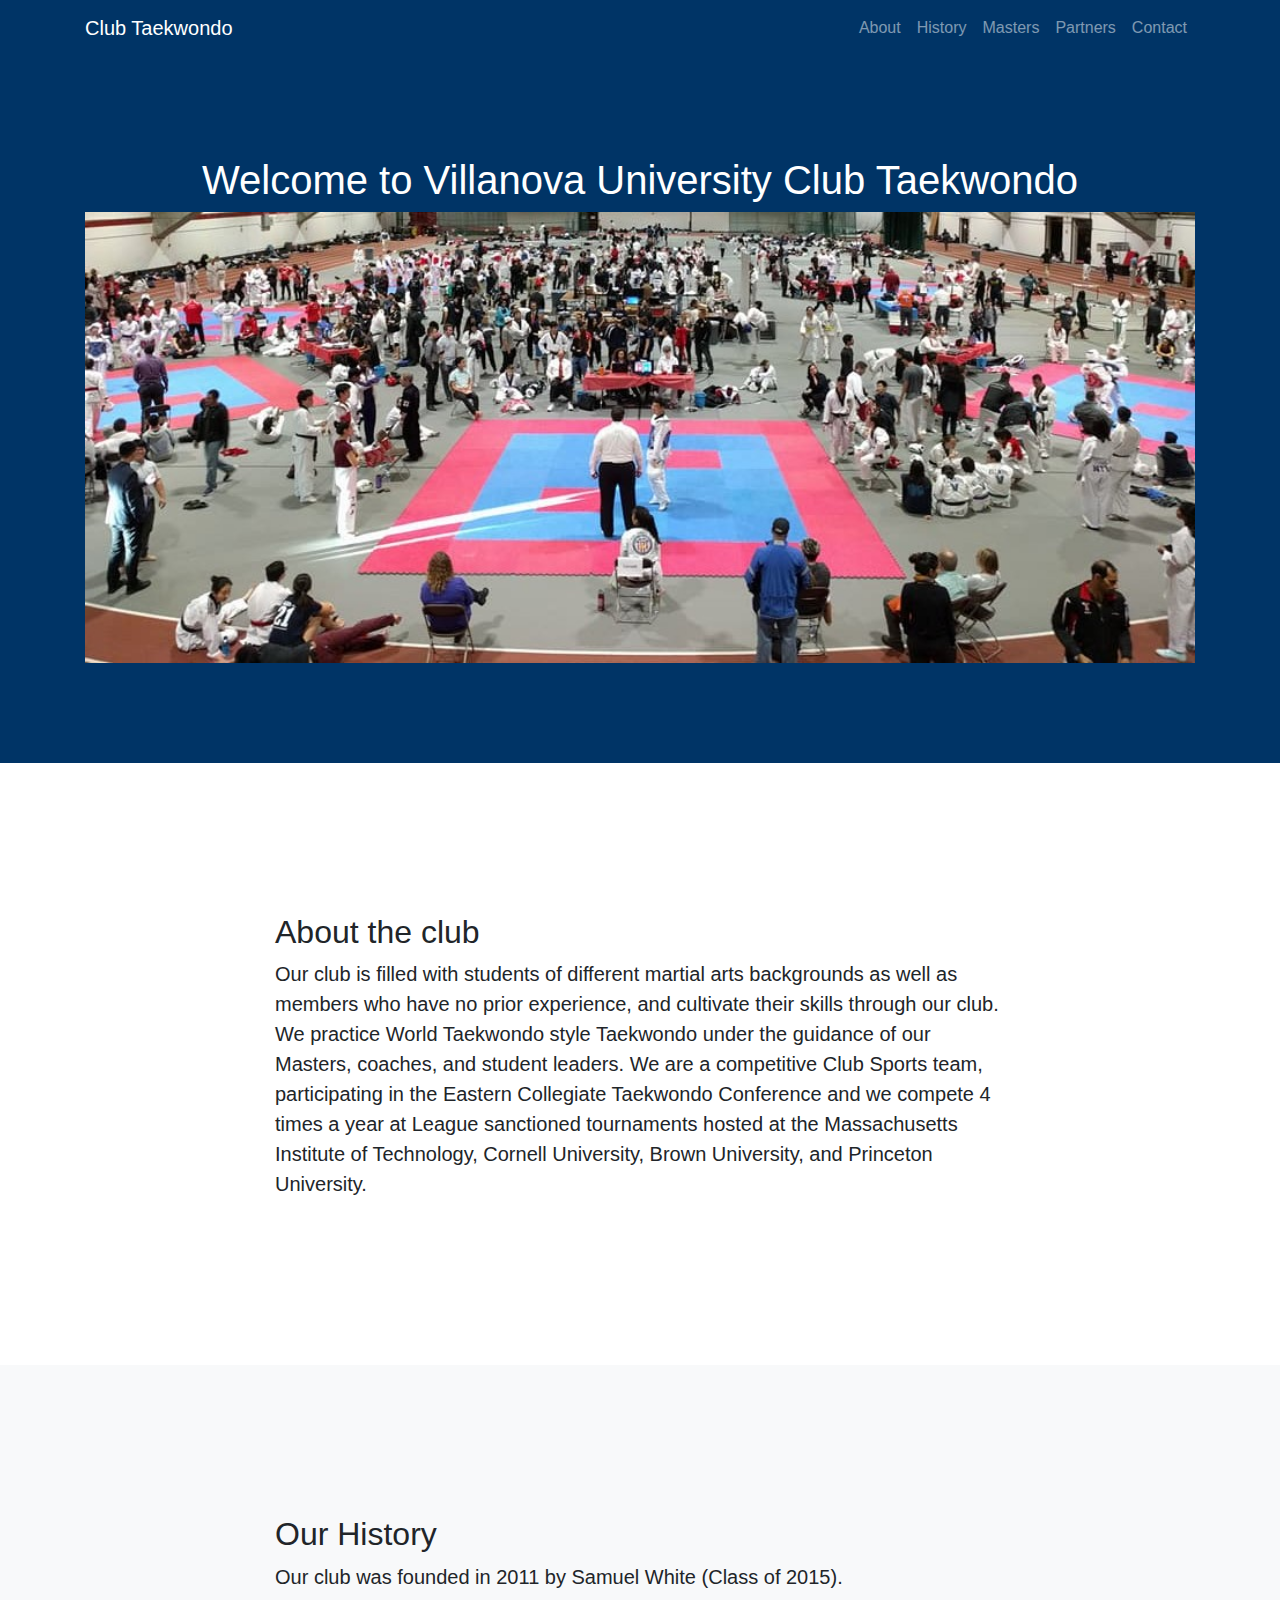
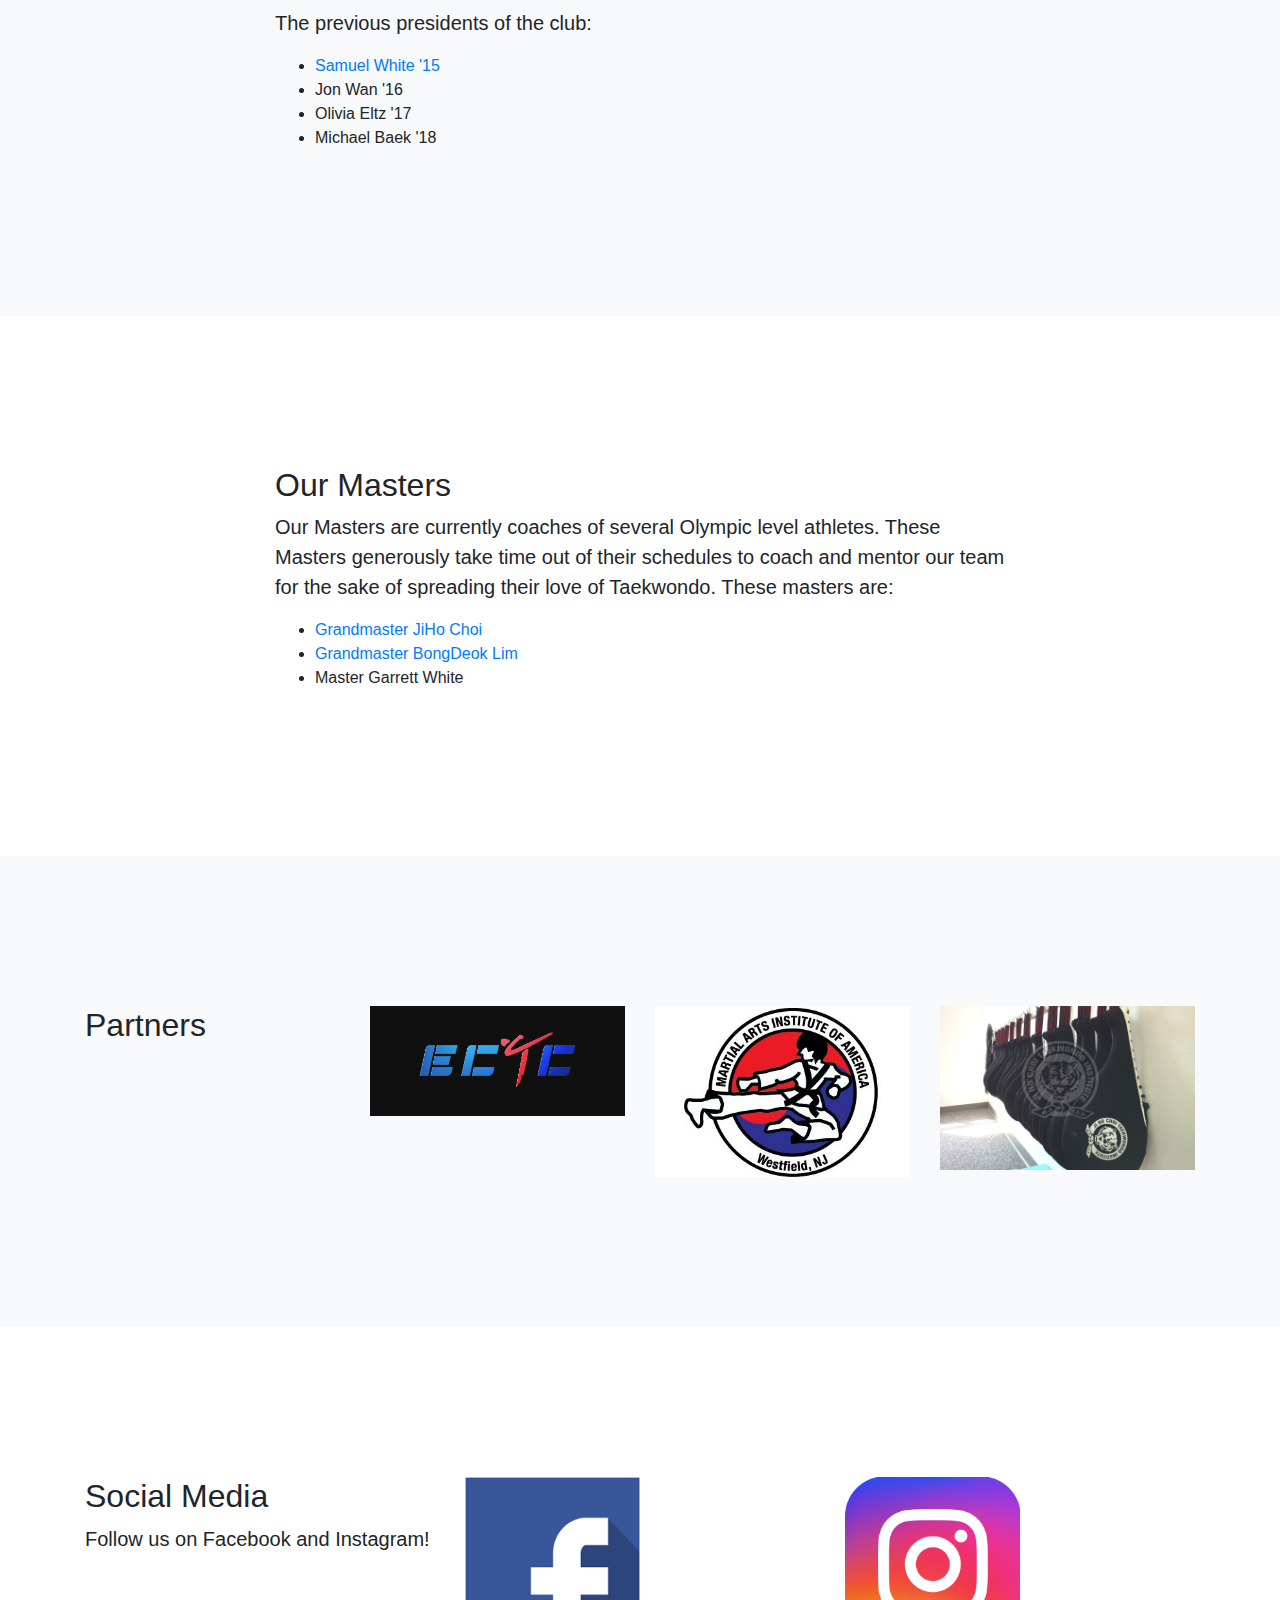
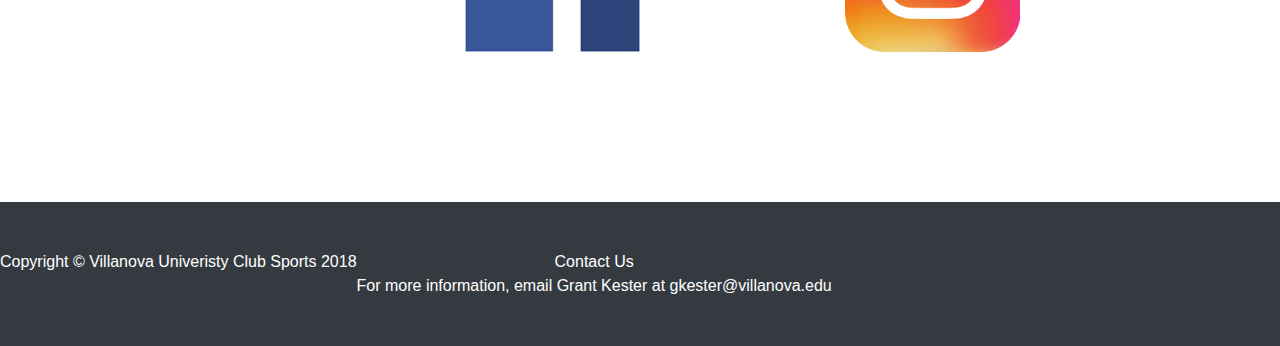
==== index.html @ 2a23a70b "pages try 2" ====
<!DOCTYPE html>
<html lang="en">

  <head>

    <meta charset="utf-8">
    <meta name="viewport" content="width=device-width, initial-scale=1, shrink-to-fit=no">
    <meta name="description" content="">
    <meta name="author" content="">

    <title>Villanova Taekwondo</title>

    <!-- Bootstrap core CSS -->
    <link href="vendor/bootstrap/css/bootstrap.min.css" rel="stylesheet">

    <!-- Custom styles for this template -->
    <link href="css/scrolling-nav.css" rel="stylesheet">

    <!-- Favicon -->
    <link rel="shortcut icon" type="image/x-icon" href="assets/favicon.ico">

  </head>

  <body id="page-top">

    <!-- Navigation -->
    <nav class="navbar navbar-expand-lg navbar-dark fixed-top novacolor" id="mainNav">
      <div class="container">
        <a class="navbar-brand js-scroll-trigger" href="#page-top">Club Taekwondo</a>
        <button class="navbar-toggler" type="button" data-toggle="collapse" data-target="#navbarResponsive" aria-controls="navbarResponsive" aria-expanded="false" aria-label="Toggle navigation">
          <span class="navbar-toggler-icon"></span>
        </button>
        <div class="collapse navbar-collapse" id="navbarResponsive">
          <ul class="navbar-nav ml-auto">
            <li class="nav-item">
              <a class="nav-link js-scroll-trigger" href="#about">About</a>
            </li>
            <li class="nav-item">
              <a class="nav-link js-scroll-trigger" href="#History">History</a>
            </li>
            <li class="nav-item">
              <a class="nav-link js-scroll-trigger" href="#Masters">Masters</a>
            </li>
            <li class="nav-item">
              <a class="nav-link js-scroll-trigger" href="#Partners">Partners</a>
            </li>
            <li class="nav-item">
              <a class="nav-link js-scroll-trigger" href="#contact">Contact</a>
            </li>
          </ul>
        </div>
      </div>
    </nav>

    <header class="novacolor">
      <div class="container text-center novacolor">
        <h1>Welcome to Villanova University Club Taekwondo</h1>
        <img src="assets/competition-sky-shrunk.jpg" alt="Villanova's competitive martial arts club" style="width:100%">
      </div>
    </header>

    <section id="about">
      <div class="container">
        <div class="row">
          <div class="col-lg-8 mx-auto">
            <h2>About the club</h2>
            <p class="lead">Our club is filled with students of different martial arts backgrounds as well as 
              members who have no prior experience, and cultivate their skills through our club. We practice 
              World Taekwondo style Taekwondo under the guidance of our Masters, coaches, and student leaders.
              We are a competitive Club Sports team, participating in the Eastern Collegiate Taekwondo 
              Conference and we compete 4 times a year at League sanctioned tournaments hosted 
              at the Massachusetts Institute of Technology, Cornell University, Brown University, 
              and Princeton University. </p>
          </div>
        </div>
      </div>
    </section>


    <section id="History" class="bg-light" >
        <div class="container">
          <div class="row">
            <div class="col-lg-8 mx-auto">
              <h2>Our History</h2>
              <p class="lead">Our club was founded in 2011 by Samuel White (Class of 2015). </p>
              <p class="lead">The previous presidents of the club:</p>
              <ul>
                <li><a href="http://samwhiteout.com/about-me/">Samuel White '15</a></li>
                <li>Jon Wan '16</li>
                <li>Olivia Eltz '17</li>
                <li>Michael Baek '18</li>
              </ul>
            </div>
          </div>
        </div>
      </section>


      <section id="Masters" >
          <div class="container">
            <div class="row">
              <div class="col-lg-8 mx-auto">
                <h2>Our Masters</h2>
                <p class="lead">Our Masters are currently coaches of several Olympic level athletes. These Masters generously take time out of their schedules to coach and mentor our team for the sake of spreading their love of Taekwondo. These masters are:</p>
                <ul>
                  <li><a href="https://jhc-tkd.com/about/">Grandmaster JiHo Choi</a></li>
                  <li><a href="https://www.maia-westfield.com/about-master-lim">Grandmaster BongDeok Lim</a></li>
                  <li>Master Garrett White</li>
                </ul>
              </div>
            </div>
          </div>
        </section>


    <section id="Partners" class="bg-light" >
      <div class="container">
        <div class="row">
          <div class="col">
            <h2>Partners</h2>
          </div>
          <div class="col"><a href="https://www.ectc-online.org/"><img src="assets/ectc-logo-black.png" alt="EASTERN COLLEGIATE TAEKWONDO CONFERENCE" style="width: 100%"></a></div>
          <div class="col"><a href="https://www.maia-westfield.com/"><img src="assets/maia-taekwondo.jpg" alt="MARTIAL ARTS INSTITUTE OF AMERICA - WESTFIELD" style="width: 100% "></a></div>
          <div class="col"><a href="https://jhc-tkd.com/"><img src="assets/jihochoi-logo.jpg" alt="jihochoi" style="width: 100%"></a></div>
        </div>
      </div>
    </section>

    <section id="contact">
      <div class="container">
        <div class="row">
          <div class="col">
            <h2>Social Media</h2>
            <p class="lead">Follow us on Facebook and Instagram!</p>

          </div>
          <div class="col"><a href="https://www.facebook.com/villanovataekwondo/"><img src="assets/fb-icon.png" alt="Facebook" style="width:50%"></a></div>
          <div class="col"><a href="https://www.instagram.com/villanovataekwondo/"><img src="assets/instagram-icon.png" alt="Instagram" style="width:50%"></a></div>

        </div>
      </div>
    </section>

    <!-- Footer -->
    <footer class="py-5 bg-dark">
      <div class="container-fluid">
        <div class="row">
          <div class="col-xs-4">

          </div>
          <div class="col-xs-4">
            <p class="m-0 text-center text-white">Copyright &copy; Villanova Univeristy Club Sports 2018</p>
          </div>
          <div class="col-xs-4">
            <p class="m-0 text-center text-white">Contact Us</p>
            <p class="m-0 text-center text-white">For more information, email Grant Kester at gkester@villanova.edu</p>
          </div>
        </div>
       
        
        
      </div>
      <!-- /.container -->
    </footer>

    <!-- Bootstrap core JavaScript -->
    <script src="vendor/jquery/jquery.min.js"></script>
    <script src="vendor/bootstrap/js/bootstrap.bundle.min.js"></script>

    <!-- Plugin JavaScript -->
    <script src="vendor/jquery-easing/jquery.easing.min.js"></script>

    <!-- Custom JavaScript for this theme -->
    <script src="js/scrolling-nav.js"></script>

  </body>

</html>
---- css/scrolling-nav.css ----
/*!
 * Start Bootstrap - Scrolling Nav (https://startbootstrap.com/template-overviews/scrolling-nav)
 * Copyright 2013-2017 Start Bootstrap
 * Licensed under MIT (https://github.com/BlackrockDigital/startbootstrap-scrolling-nav/blob/master/LICENSE)
 */

header {
  padding: 50px 0;
}

.novacolor{
  background-color: #003466;
  color: white;
}

@media (min-width: 992px) {
  header {
    padding: 156px 0 100px;
  }
}

section {
  padding: 150px 0;
}
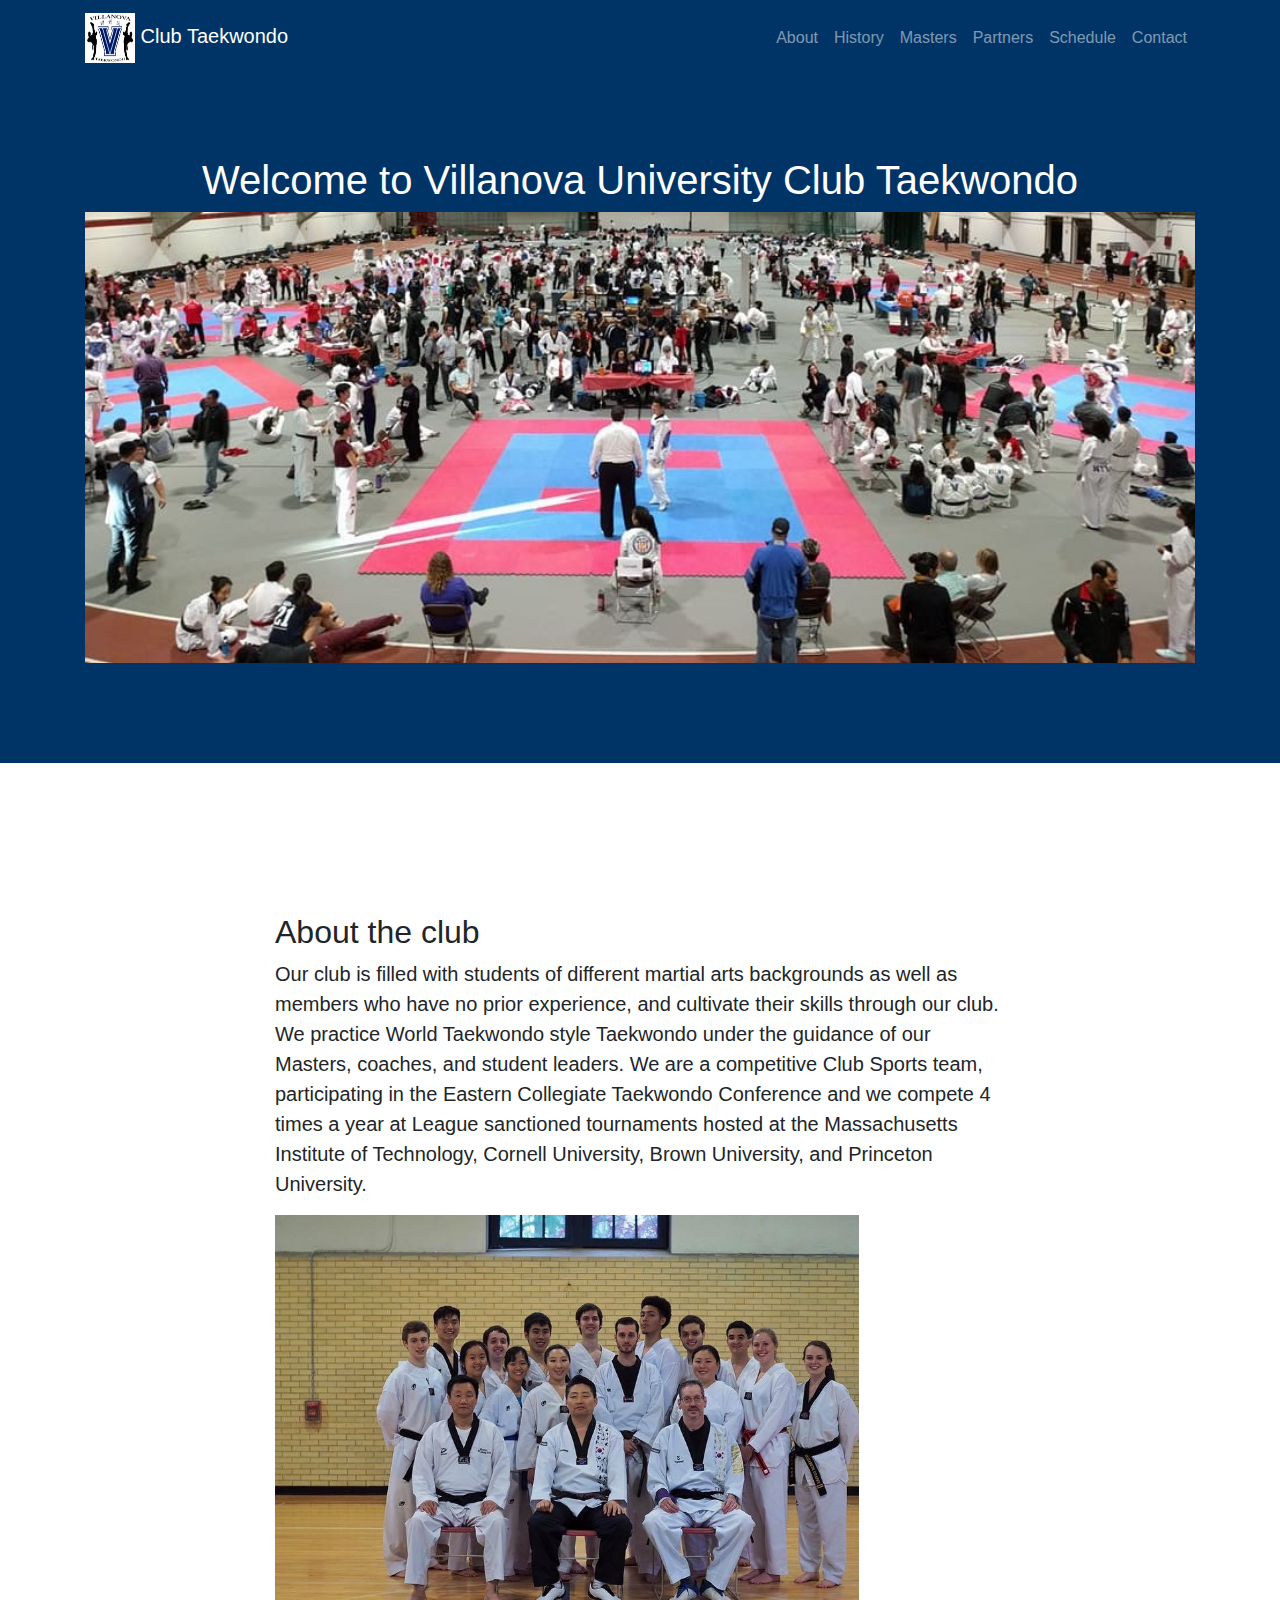
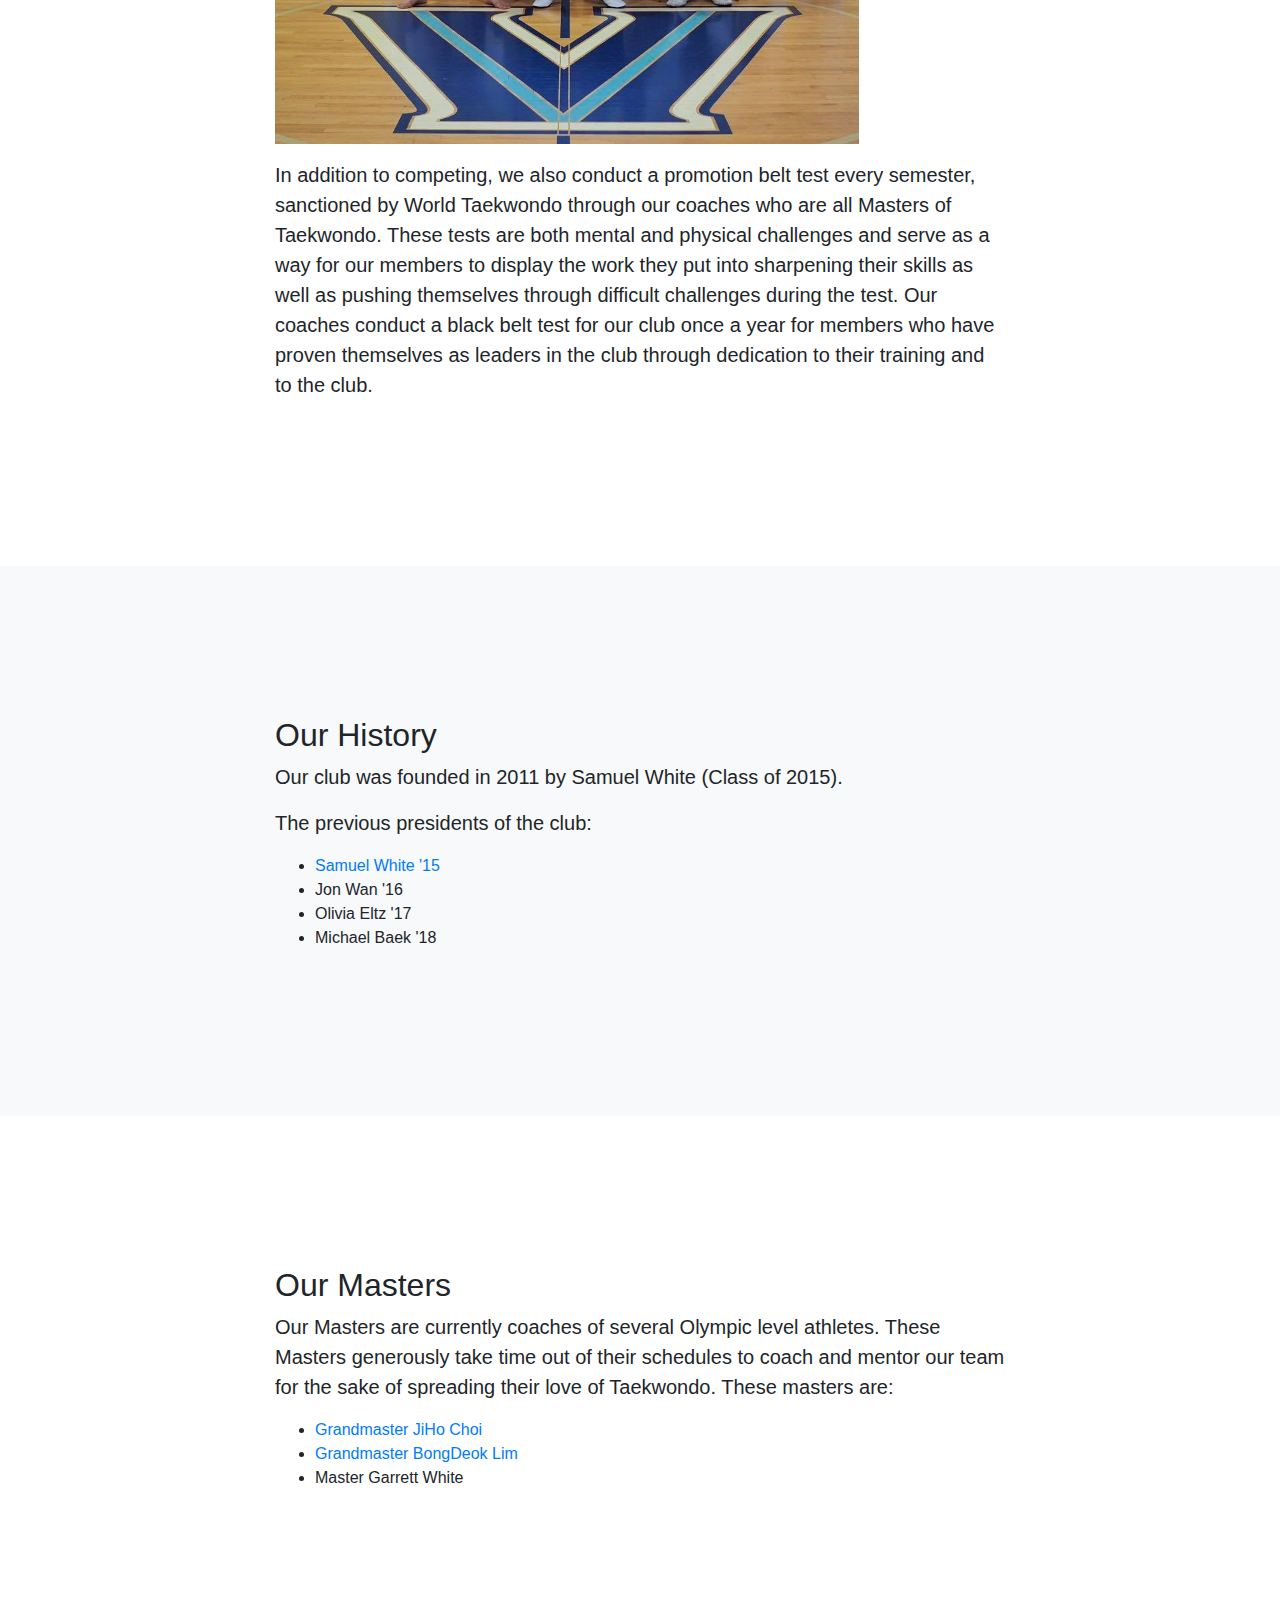
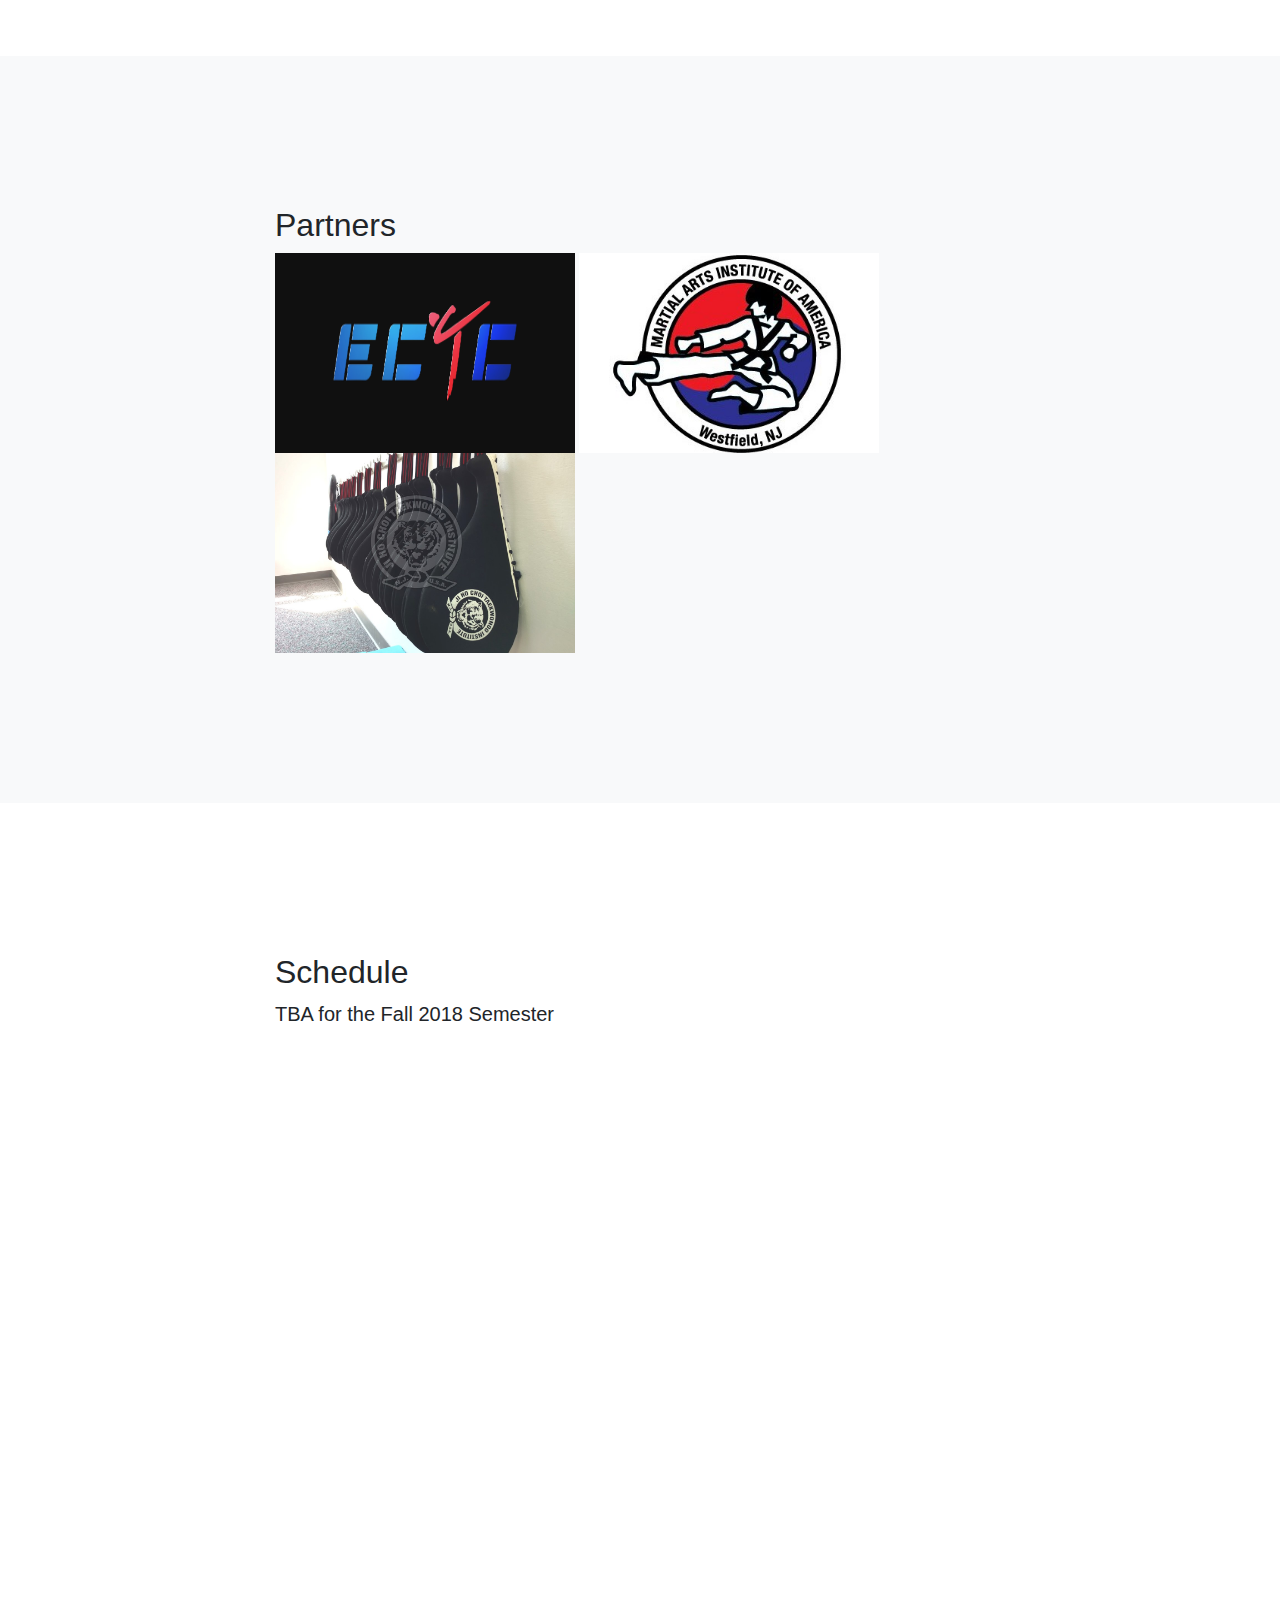
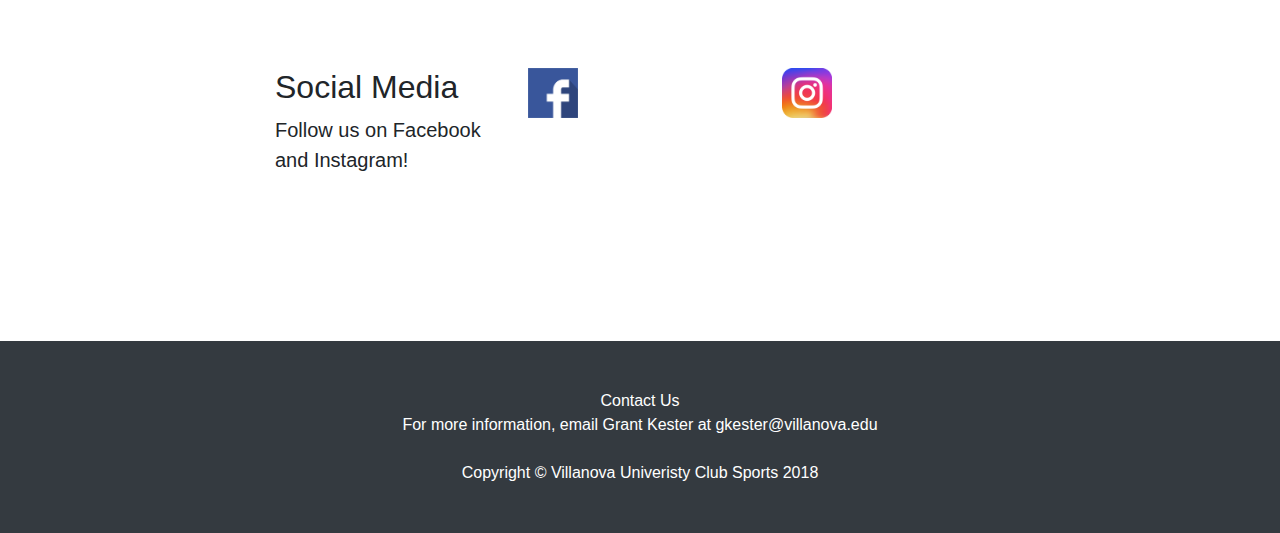
==== commit e42cc37b: "adjusted for mobile" ====
--- a/index.html
+++ b/index.html
@@ -26,7 +26,10 @@
     <!-- Navigation -->
     <nav class="navbar navbar-expand-lg navbar-dark fixed-top novacolor" id="mainNav">
       <div class="container">
-        <a class="navbar-brand js-scroll-trigger" href="#page-top">Club Taekwondo</a>
+        <a class="navbar-brand js-scroll-trigger" href="#page-top">
+          <img src="assets/vutkdlogo-full.png" alt="" height="50px" width="50px">
+          Club Taekwondo
+        </a>
         <button class="navbar-toggler" type="button" data-toggle="collapse" data-target="#navbarResponsive" aria-controls="navbarResponsive" aria-expanded="false" aria-label="Toggle navigation">
           <span class="navbar-toggler-icon"></span>
         </button>
@@ -43,6 +46,9 @@
             </li>
             <li class="nav-item">
               <a class="nav-link js-scroll-trigger" href="#Partners">Partners</a>
+            </li>
+            <li class="nav-item">
+              <a class="nav-link js-scroll-trigger" href="#schedule">Schedule</a>
             </li>
             <li class="nav-item">
               <a class="nav-link js-scroll-trigger" href="#contact">Contact</a>
@@ -71,6 +77,17 @@
               Conference and we compete 4 times a year at League sanctioned tournaments hosted 
               at the Massachusetts Institute of Technology, Cornell University, Brown University, 
               and Princeton University. </p>
+            <p>
+              <img src="assets/tkdbelttest-3masters.jpg" alt="" style="width:80%">
+            </p>
+            <p class="lead">
+              In addition to competing, we also conduct a promotion belt test every semester, sanctioned by World Taekwondo 
+              through our coaches who are all Masters of Taekwondo. These tests are both mental and physical challenges and 
+              serve as a way for our members to display the work they put into sharpening their skills as well as pushing 
+              themselves through difficult challenges during the test. Our coaches conduct a black belt test for our club 
+              once a year for members who have proven themselves as leaders in the club through dedication to their training 
+              and to the club.
+            </p>
           </div>
         </div>
       </div>
@@ -116,12 +133,34 @@
     <section id="Partners" class="bg-light" >
       <div class="container">
         <div class="row">
-          <div class="col">
+          <div class="col-lg-8 mx-auto">
             <h2>Partners</h2>
           </div>
-          <div class="col"><a href="https://www.ectc-online.org/"><img src="assets/ectc-logo-black.png" alt="EASTERN COLLEGIATE TAEKWONDO CONFERENCE" style="width: 100%"></a></div>
-          <div class="col"><a href="https://www.maia-westfield.com/"><img src="assets/maia-taekwondo.jpg" alt="MARTIAL ARTS INSTITUTE OF AMERICA - WESTFIELD" style="width: 100% "></a></div>
-          <div class="col"><a href="https://jhc-tkd.com/"><img src="assets/jihochoi-logo.jpg" alt="jihochoi" style="width: 100%"></a></div>
+          <div class="col-lg-8 mx-auto">
+            <a href="https://www.ectc-online.org/"><img src="assets/ectc-logo-black.png" alt="EASTERN COLLEGIATE TAEKWONDO CONFERENCE" style="width: 300px; height:200px"></a>
+            <a href="https://www.maia-westfield.com/"><img src="assets/maia-taekwondo.jpg" alt="MARTIAL ARTS INSTITUTE OF AMERICA - WESTFIELD" style="width: 300px; height:200px "></a>
+            <a href="https://jhc-tkd.com/"><img src="assets/jihochoi-logo.jpg" alt="jihochoi" style="width: 300px; height:200px"></a>  
+          </div>
+        </div>
+      </div>
+    </section>
+
+    <section id="Schedule" >
+      <div class="container">
+        <div class="row">
+          <div class="col-lg-8 mx-auto">
+            <h2>Schedule</h2>
+            <p class="lead">TBA for the Fall 2018 Semester</p>
+            <p>
+              <iframe src="https://calendar.google.com/calendar/embed?src=villanovataekwondo%40gmail.com&ctz=America%2FNew_York"
+                style="border: 3"
+                width="100%"
+                height="300px"
+                frameborder="0"
+                scrolling="no">
+              </iframe>
+            </p>
+          </div>
         </div>
       </div>
     </section>
@@ -129,14 +168,17 @@
     <section id="contact">
       <div class="container">
         <div class="row">
-          <div class="col">
-            <h2>Social Media</h2>
-            <p class="lead">Follow us on Facebook and Instagram!</p>
-
-          </div>
-          <div class="col"><a href="https://www.facebook.com/villanovataekwondo/"><img src="assets/fb-icon.png" alt="Facebook" style="width:50%"></a></div>
-          <div class="col"><a href="https://www.instagram.com/villanovataekwondo/"><img src="assets/instagram-icon.png" alt="Instagram" style="width:50%"></a></div>
-
+          <div class="col-lg-8 mx-auto">
+            <div class="row">
+                <div class="col">
+                    <h2>Social Media</h2>
+                    <p class="lead">Follow us on Facebook and Instagram!</p>
+                  </div>
+                  
+                  <div class="col"><a href="https://www.facebook.com/villanovataekwondo/"><img src="assets/fb-icon.png" alt="Facebook" style="width:50px;height:50px"></a></div>
+                  <div class="col"><a href="https://www.instagram.com/villanovataekwondo/"><img src="assets/instagram-icon.png" alt="Instagram" style="width:50px;height:50px"></a></div>        
+            </div>
+          </div>
         </div>
       </div>
     </section>
@@ -144,21 +186,10 @@
     <!-- Footer -->
     <footer class="py-5 bg-dark">
       <div class="container-fluid">
-        <div class="row">
-          <div class="col-xs-4">
-
-          </div>
-          <div class="col-xs-4">
+              <p class="m-0 text-center text-white">Contact Us</p>
+              <p class="m-0 text-center text-white">For more information, email Grant Kester at gkester@villanova.edu</p>
+              <br/>
             <p class="m-0 text-center text-white">Copyright &copy; Villanova Univeristy Club Sports 2018</p>
-          </div>
-          <div class="col-xs-4">
-            <p class="m-0 text-center text-white">Contact Us</p>
-            <p class="m-0 text-center text-white">For more information, email Grant Kester at gkester@villanova.edu</p>
-          </div>
-        </div>
-       
-        
-        
       </div>
       <!-- /.container -->
     </footer>
@@ -176,3 +207,5 @@
   </body>
 
 </html>
+
+
--- a/css/scrolling-nav.css
+++ b/css/scrolling-nav.css
@@ -5,7 +5,7 @@
  */
 
 header {
-  padding: 50px 0;
+  padding: 75px 0 25px;
 }
 
 .novacolor{
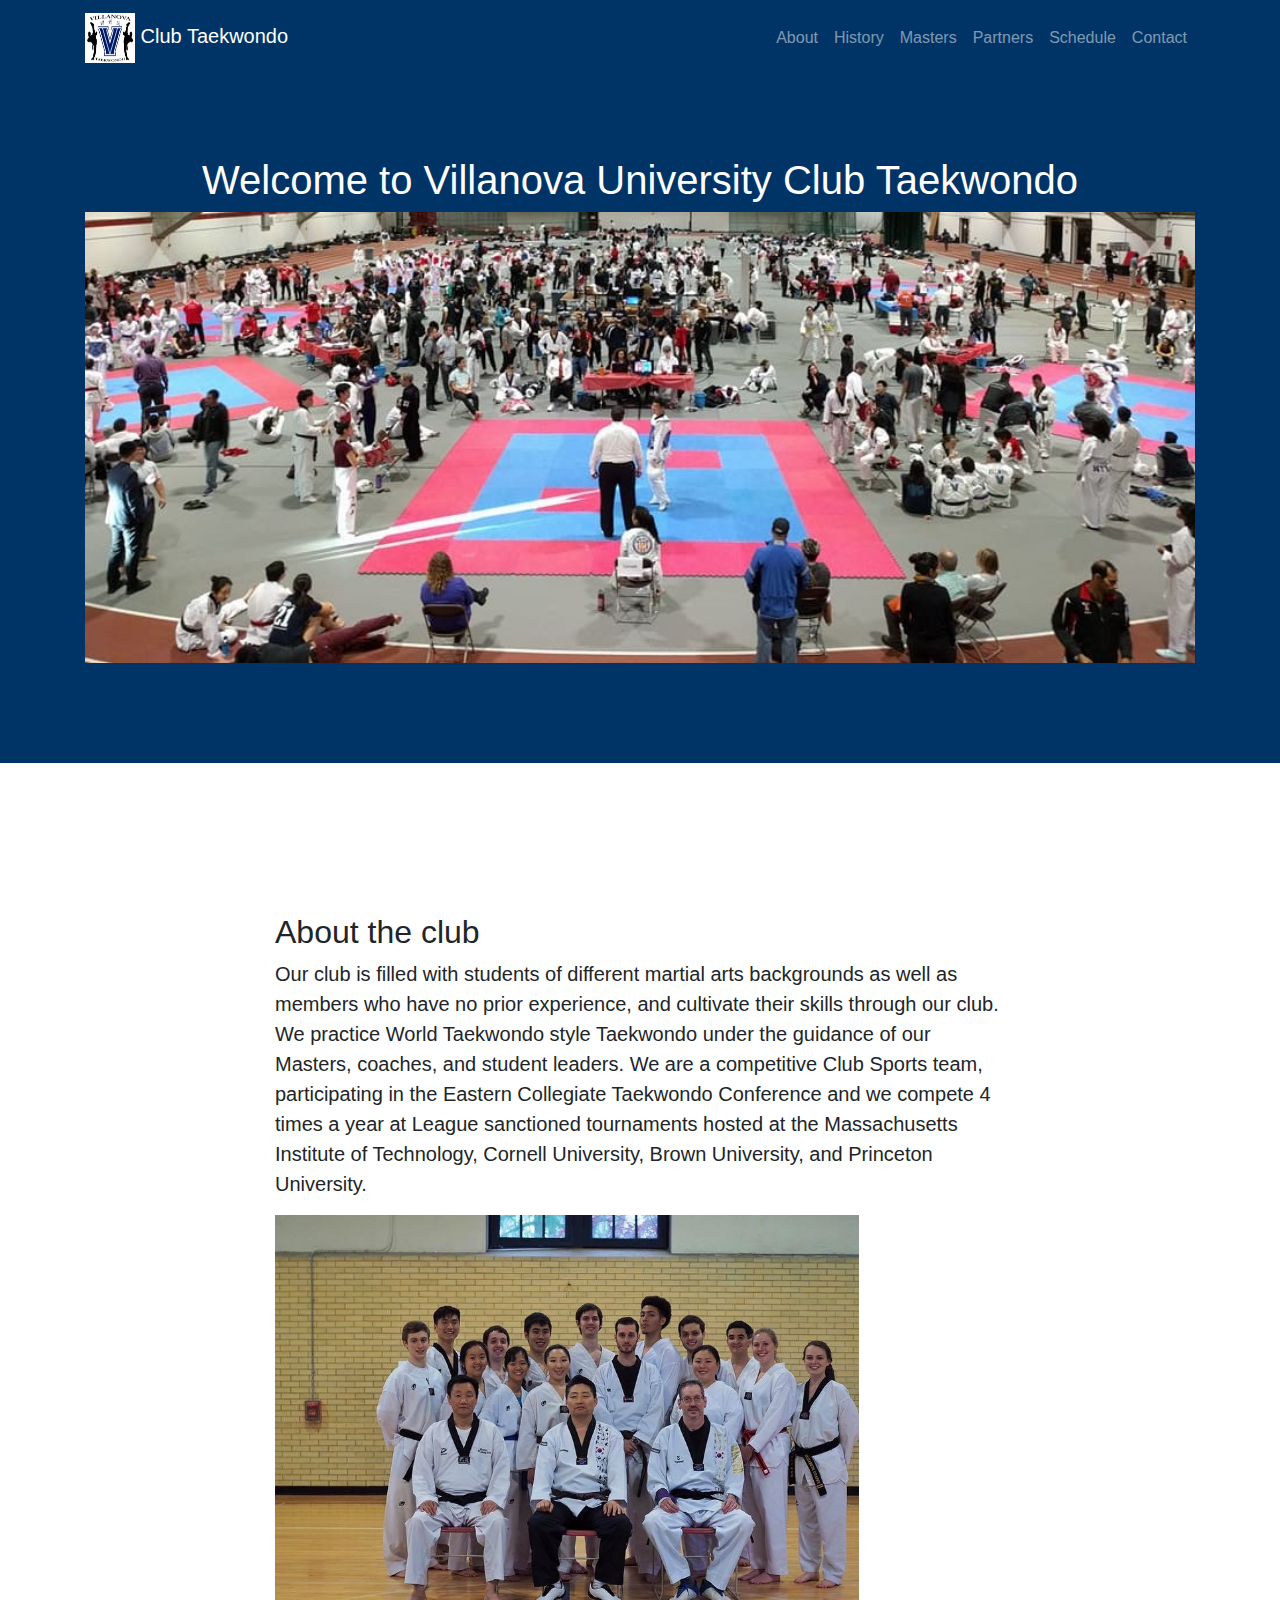
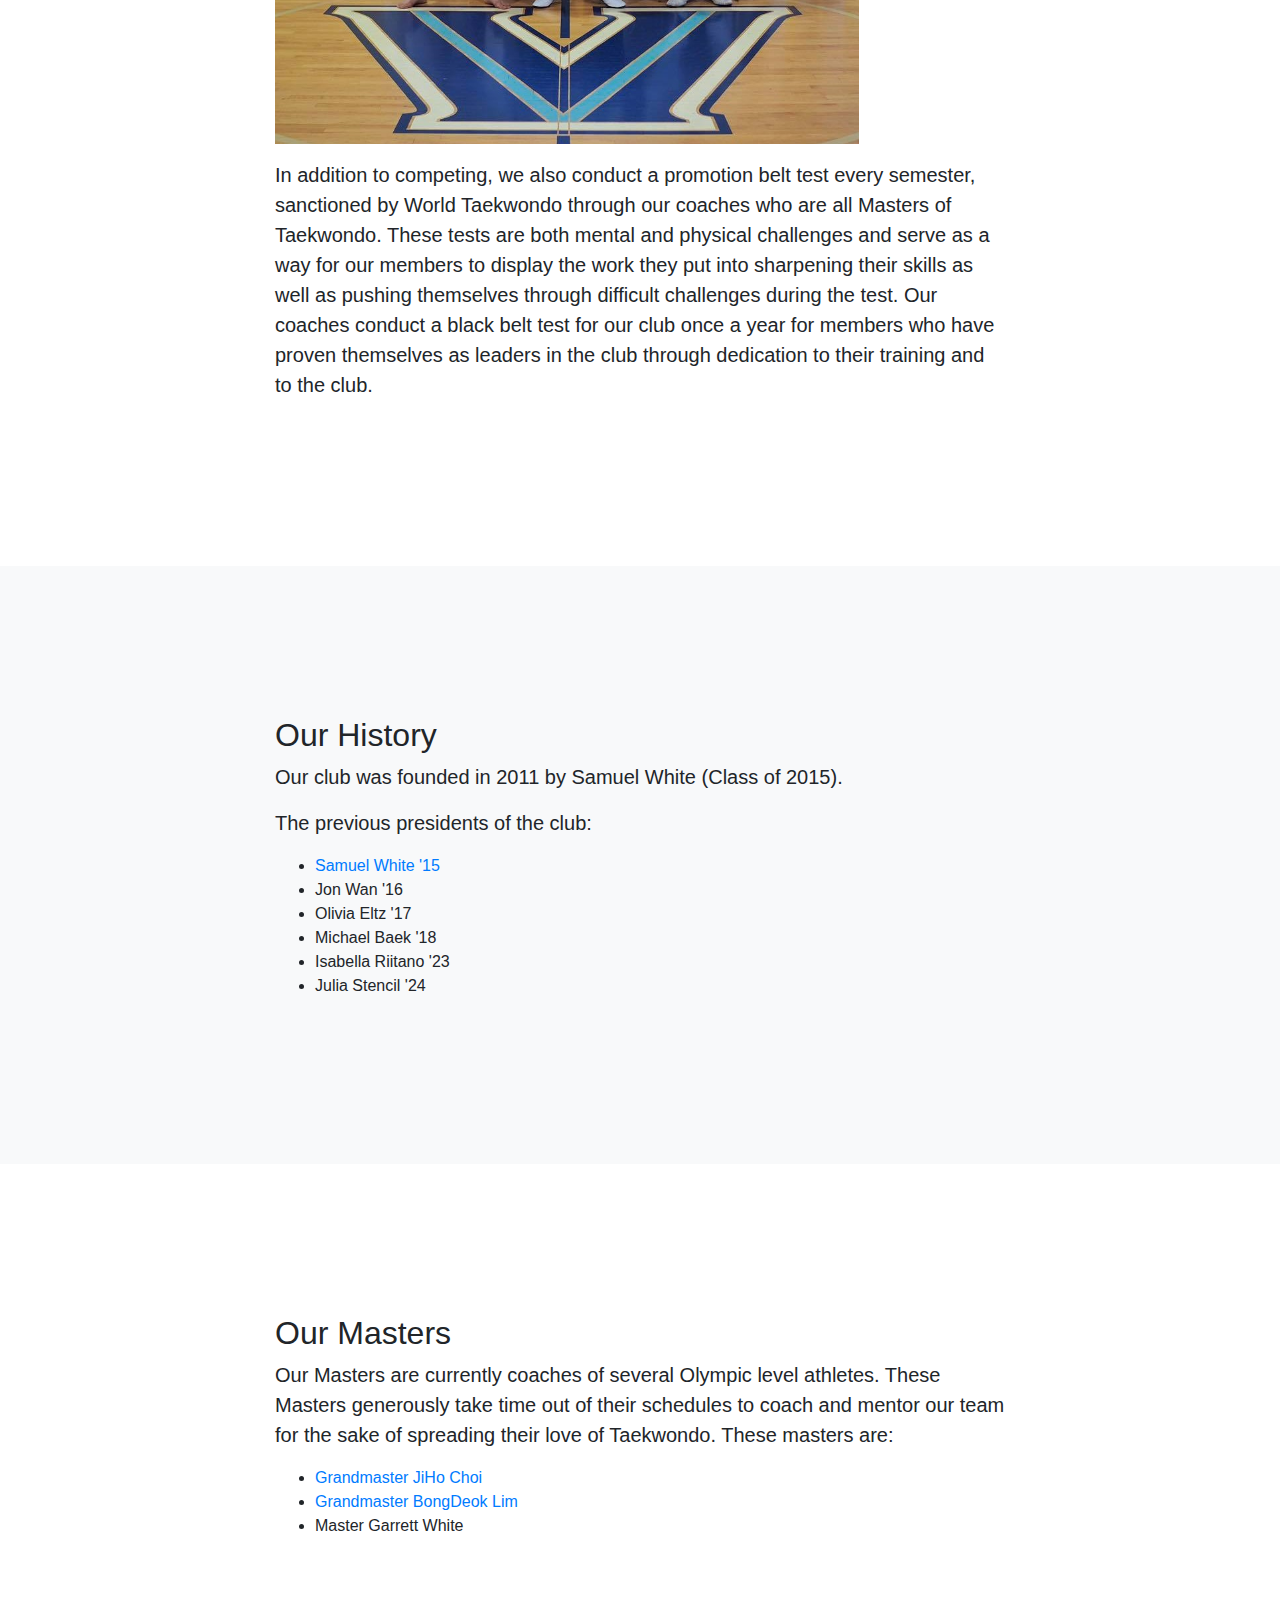
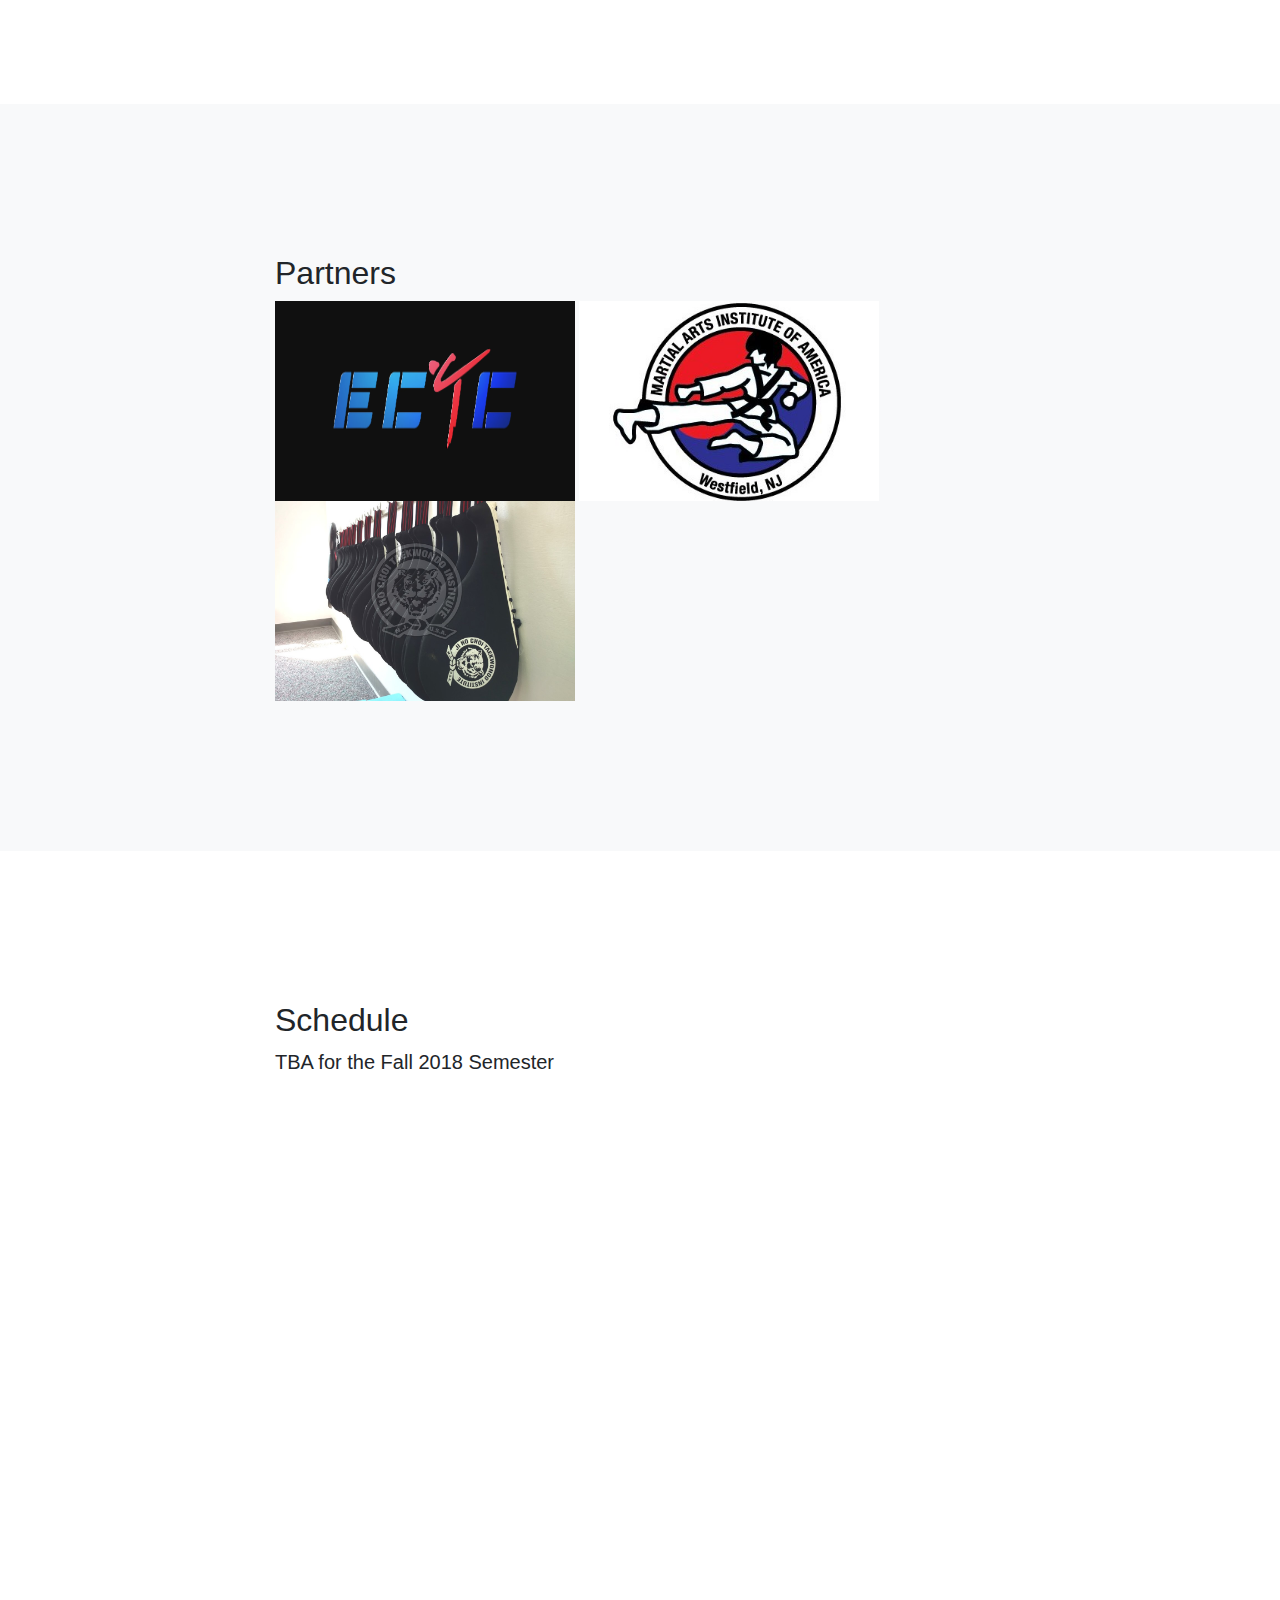
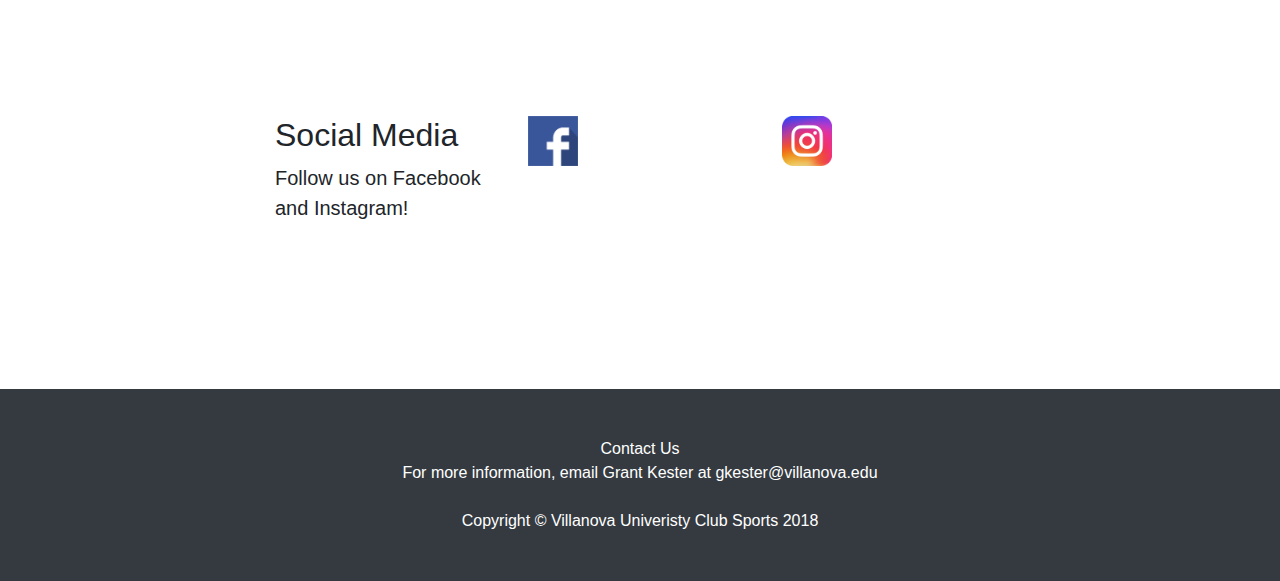
==== commit 86979c80: "Update index.html" ====
--- a/index.html
+++ b/index.html
@@ -28,7 +28,7 @@
       <div class="container">
         <a class="navbar-brand js-scroll-trigger" href="#page-top">
           <img src="assets/vutkdlogo-full.png" alt="" height="50px" width="50px">
-          Club Taekwondo
+          <top>Club Taekwondo</top>
         </a>
         <button class="navbar-toggler" type="button" data-toggle="collapse" data-target="#navbarResponsive" aria-controls="navbarResponsive" aria-expanded="false" aria-label="Toggle navigation">
           <span class="navbar-toggler-icon"></span>
@@ -106,6 +106,8 @@
                 <li>Jon Wan '16</li>
                 <li>Olivia Eltz '17</li>
                 <li>Michael Baek '18</li>
+                <li>Isabella Riitano '23</li>
+                <li>Julia Stencil '24</li>
               </ul>
             </div>
           </div>
--- a/css/scrolling-nav.css
+++ b/css/scrolling-nav.css
@@ -3,7 +3,6 @@
  * Copyright 2013-2017 Start Bootstrap
  * Licensed under MIT (https://github.com/BlackrockDigital/startbootstrap-scrolling-nav/blob/master/LICENSE)
  */
-
 header {
   padding: 75px 0 25px;
 }
